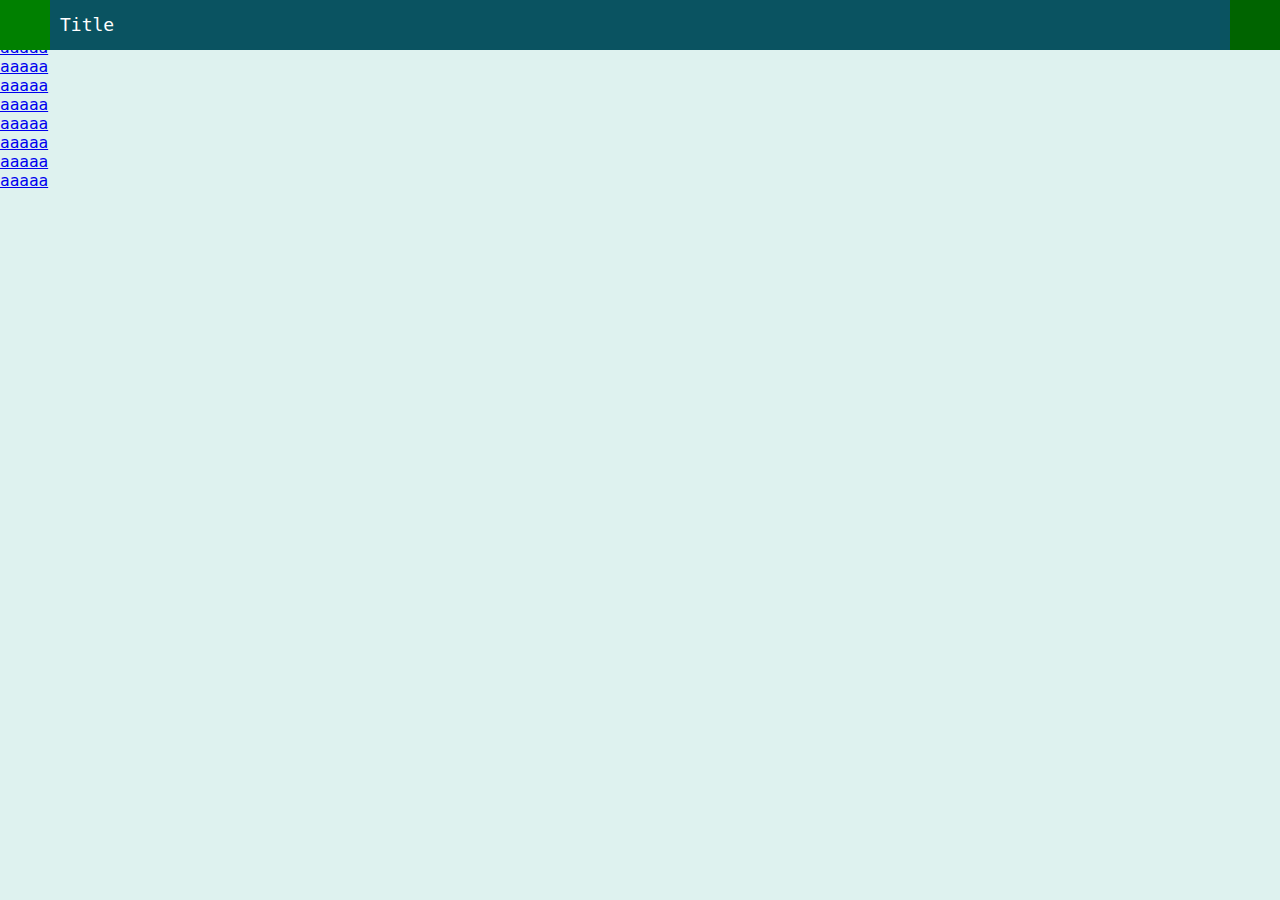
==== moblie/index.html @ fdcbc24a "7/13" ====
<!DOCTYPE html>
<html>
<head>
<meta name="viewport" content="width=device-width, initial-scale=1.0">
</head>
<body>

<style>
:root {
    --header_bg:rgb(10, 83, 97);
    --header_color:white;
}
*{
    margin:0;
    padding:0;
    box-sizing:border-box;
    font-family: ui-monospace, 'Cascadia Code', 'Source Code Pro', Menlo, Consolas, 'DejaVu Sans Mono', monospace;    
}
h1,h2,h3,h4,h5 {
    font-weight:normal;
}
body {
    background:rgb(222, 242, 239);
    color:#235;
}
header {
    background:var(--header_bg);
    color:var(--header_color);
    position:absolute;
    left:0;
    top:0;
    width:100%;
    height:50px;
    line-height:50px;
    overflow:hidden;
    zoom:1;
}
header > * {
    float:left;
}
header > *.right {
    float:right;
}
header p {
    font-size:18px;
    line-height:50px;
    height:50px;
    position:relative;
}
header label {
    position:absolute;
    left:0;
    top:0;
    right:0;
    bottom:0;
    padding:0 10px;
}
header .icon {
    width:50px;
    height:50px;
}
/*
sidenav {
    background:rgb(120, 188, 178);
    width:240px;
    position:absolute;
    left:0;
    top:0;
    bottom:0;
    overflow:auto;
}
sidenav a {
    display:block;
    color:#111;
    text-decoration:none;
    font-size:16px;
    padding:7px 12px;
}
archive {
    position:absolute;
    left:0;
    top:0;
    right:0;
    bottom:0;
    overflow:auto;
}
*/
</style>

<header>
    <p class="icon"><label style="background:green"></label></p>
    <p><label>Title Text...AAAAAAAAAAAAAAAAAAAAAAAAA</label></p>
    <p class="right icon"><label style="background:darkgreen"></label></p>
</header>

<sidenav>
    <p><a href="#">aaaaa</a></p>
    <p><a href="#">aaaaa</a></p>
    <p><a href="#">aaaaa</a></p>
    <p><a href="#">aaaaa</a></p>
    <p><a href="#">aaaaa</a></p>
    <p><a href="#">aaaaa</a></p>
    <p><a href="#">aaaaa</a></p>
    <p><a href="#">aaaaa</a></p>
    <p><a href="#">aaaaa</a></p>
    <p><a href="#">aaaaa</a></p>
</sidenav>


</body>
</html>
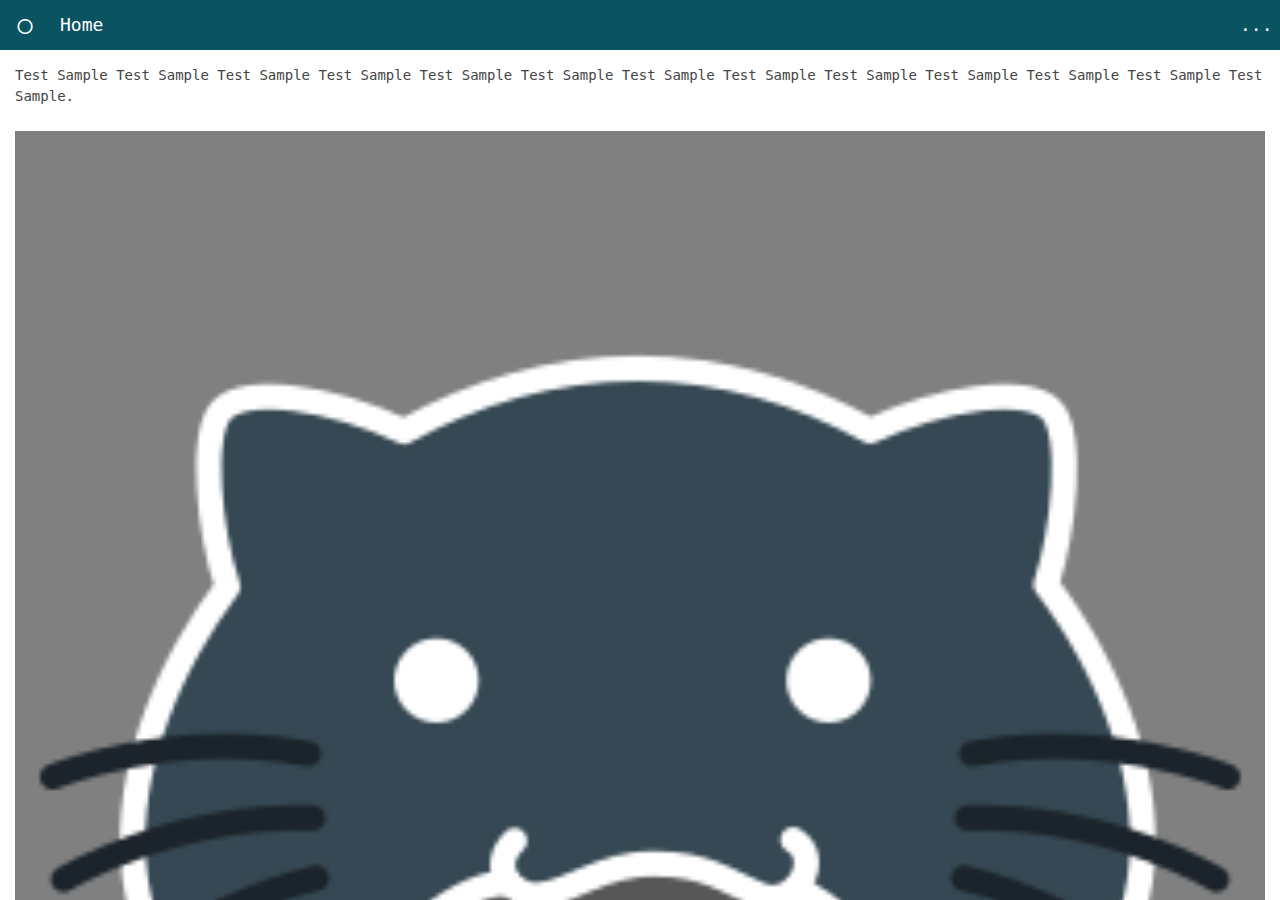
==== commit 4aeff31c: "7/15" ====
--- a/moblie/index.html
+++ b/moblie/index.html
@@ -2,101 +2,21 @@
 <html>
 <head>
 <meta name="viewport" content="width=device-width, initial-scale=1.0">
+<link rel="stylesheet" href="style.css">
 </head>
 <body>
 
-<style>
-:root {
-    --header_bg:rgb(10, 83, 97);
-    --header_color:white;
-}
-*{
-    margin:0;
-    padding:0;
-    box-sizing:border-box;
-    font-family: ui-monospace, 'Cascadia Code', 'Source Code Pro', Menlo, Consolas, 'DejaVu Sans Mono', monospace;    
-}
-h1,h2,h3,h4,h5 {
-    font-weight:normal;
-}
-body {
-    background:rgb(222, 242, 239);
-    color:#235;
-}
-header {
-    background:var(--header_bg);
-    color:var(--header_color);
-    position:absolute;
-    left:0;
-    top:0;
-    width:100%;
-    height:50px;
-    line-height:50px;
-    overflow:hidden;
-    zoom:1;
-}
-header > * {
-    float:left;
-}
-header > *.right {
-    float:right;
-}
-header p {
-    font-size:18px;
-    line-height:50px;
-    height:50px;
-    position:relative;
-}
-header label {
-    position:absolute;
-    left:0;
-    top:0;
-    right:0;
-    bottom:0;
-    padding:0 10px;
-}
-header .icon {
-    width:50px;
-    height:50px;
-}
-/*
-sidenav {
-    background:rgb(120, 188, 178);
-    width:240px;
-    position:absolute;
-    left:0;
-    top:0;
-    bottom:0;
-    overflow:auto;
-}
-sidenav a {
-    display:block;
-    color:#111;
-    text-decoration:none;
-    font-size:16px;
-    padding:7px 12px;
-}
-archive {
-    position:absolute;
-    left:0;
-    top:0;
-    right:0;
-    bottom:0;
-    overflow:auto;
-}
-*/
-</style>
-
 <header>
-    <p class="icon"><label style="background:green"></label></p>
-    <p><label>Title Text...AAAAAAAAAAAAAAAAAAAAAAAAA</label></p>
-    <p class="right icon"><label style="background:darkgreen"></label></p>
+    <p class="icon" onclick="sidenav()" style="text-align:center;font-size:25px;"><label>○</label></p>
+    <p><label>Home</label></p>
+    <p class="icon"><label>...</label></p>
 </header>
 
+<div class="sidenav_bg" onclick="sidenav()"></div>
 <sidenav>
-    <p><a href="#">aaaaa</a></p>
-    <p><a href="#">aaaaa</a></p>
-    <p><a href="#">aaaaa</a></p>
+    <p><a href="index.html">Home</a></p>
+    <p><a href="page1.html">page1</a></p>
+    <p><a href="page2.html">page2 (Form)</a></p>
     <p><a href="#">aaaaa</a></p>
     <p><a href="#">aaaaa</a></p>
     <p><a href="#">aaaaa</a></p>
@@ -106,6 +26,29 @@
     <p><a href="#">aaaaa</a></p>
 </sidenav>
 
+<archive>
+    <div class="wk">
+        <p>Test Sample Test Sample Test Sample Test Sample Test Sample Test Sample Test Sample Test Sample Test Sample Test Sample Test Sample Test Sample Test Sample.</p>
+        <img src="image.png" style="background:gray">    
+    </div>
+</archive>
 
+<script>
+let toggle = false;
+const sidenav = ()=>{
+    if (toggle) {
+        document.querySelector(".sidenav_bg").classList.remove("active");
+        document.querySelector("sidenav").classList.remove("active");
+        toggle = false;
+    }
+    else {
+        document.querySelector(".sidenav_bg").classList.add("active");
+        document.querySelector("sidenav").classList.add("active");
+        toggle = true;
+    }
+
+
+};
+</script>
 </body>
 </html>--- a/moblie/style.css
+++ b/moblie/style.css
@@ -0,0 +1,229 @@
+:root {
+    --header_bg:rgb(10, 83, 97);
+    --header_color:white;
+    --button_bg:rgb(30, 52, 88);
+    --button_color:white;
+    --create_bg:rgb(40, 150, 36);
+    --create_color:white;
+}
+*{
+    margin:0;
+    padding:0;
+    box-sizing:border-box;
+    font-family: ui-monospace, 'Cascadia Code', 'Source Code Pro', Menlo, Consolas, 'DejaVu Sans Mono', monospace;    
+    word-break: break-all;
+    letter-spacing:0;
+}
+h1,h2,h3,h4,h5 {
+    font-weight:normal;
+}
+body {
+    background:rgb(255, 255, 255);
+    color:#444;
+}
+header {
+    background:var(--header_bg);
+    color:var(--header_color);
+    position:absolute;
+    left:0;
+    top:0;
+    width:100%;
+    height:50px;
+    line-height:50px;
+    display:table;
+}
+header > * {
+    display:table-cell;
+    vertical-align:middle;
+    overflow:hidden;
+}
+header p {
+    font-size:18px;
+    line-height:50px;
+    height:50px;
+    position:relative;
+}
+header label {
+    position:absolute;
+    left:0;
+    top:0;
+    right:0;
+    bottom:0;
+    padding:0 10px;
+}
+header .icon {
+    width:50px;
+    height:50px;
+}
+sidenav {
+    background:var(--header_bg);
+    color:var(--header_color);
+    box-shadow:none;
+    width:240px;
+    position:absolute;
+    left:-240px;
+    top:0;
+    bottom:0;
+    overflow:auto;
+    transition-duration:300ms;
+    z-index:3;
+}
+sidenav.active {
+    left:0;
+    box-shadow:0 0 10px #999;
+}
+sidenav a {
+    display:block;
+    color:var(--header_color);
+    text-decoration:none;
+    font-size:16px;
+    border-bottom:solid 1px rgba(255,255,255,0.5);
+    padding:15px;
+}
+.sidenav_bg {
+    position:absolute;
+    left:-100%;
+    top:0;
+    width:100%;
+    height:100%;
+    background:rgba(0,0,0,0);
+    transition-duration:300ms;
+    z-index:2;
+}
+.sidenav_bg.active{
+    background:rgba(0,0,0,0.6);
+    left:0;
+}
+archive {
+    position:absolute;
+    left:0;
+    top:0;
+    right:0;
+    bottom:0;
+    overflow:auto;
+    font-size:14px;
+    line-height:1.3rem;
+}
+archive .wk {
+    padding:15px;
+}
+header ~ archive {
+    top:50px;
+}
+archive p {
+    margin-bottom:1.5rem;
+}
+archive img {
+    width:100%;
+}
+archive ul {
+    list-style-type:none;
+}
+archive ul li {
+    margin:0;
+    padding:0;
+    overflow:hidden;
+    border-bottom:solid 1px rgba(20,20,20, 0.1);
+}
+archive ul li ul li {
+    padding-left:20px;
+}
+archive dl dt {
+    background: rgb(0,0,0,0.2);
+    padding:8px 15px;
+    display:block;
+    font-weight:bold;
+}
+archive ul li a,
+archive ul li label {
+    padding:10px 15px;
+    display:block;
+    background:white;
+    color:#333;
+    text-decoration:none;
+    position:relative;
+}
+archive ul li a.inline,
+archive ul li label.inline {
+    display:inline-block;
+}
+archive ul li .arrow:after{
+    content:"";
+    position:absolute;
+    display:block;
+    width:15px;
+    height:15px;
+    border-right:solid 1px rgba(0,0,0,0.6);
+    border-bottom:solid 1px rgba(0,0,0,0.6);
+    transform:rotate(-45deg);
+    top:12px;
+    right:15px;
+}
+archive ul li .plus:after{
+    content:"+";
+    font-size:20px;
+    color:rgba(0,0,0,0.3);
+    position:absolute;
+    display:block;
+    top:50%;
+    transform:translateY(-50%);
+    right:15px;
+}
+archive ul li span {
+    display:inline-block;
+    vertical-align:middle;
+}
+archive ul li span.icon {
+    background:rgba(0,0,0,0.2);
+    width:20px;
+    height:20px;
+}
+archive ul li input,
+archive ul li select,
+archive ul li textarea {
+    display:block;
+    width:100%;
+    padding:0 15px;
+    height:40px;
+    line-height:40px;
+    border:none;
+    font-size:15px;
+    outline:none;
+}
+archive ul li input[type=radio], 
+archive ul li input[type=checkbox] {
+    width:auto;    
+    height:auto;
+    display:inline-block;
+    zoom:1.2;
+    vertical-align:middle;
+    margin-right:10px;
+}
+archive ul li textarea {
+    line-height:1.5rem;
+    min-height:200px;
+    padding:10px 15px;
+}
+.btn {
+    background:var(--button_bg);
+    color:var(--button_color);
+    line-height:40px;
+    height:40px;
+    padding: 0 15px;
+    border:none;
+    display:block;
+    width:100%;
+    border-radius:3px;    
+    font-size:15px; 
+    opacity:1;   
+    transition-duration:300ms;
+}
+.btn:active{
+    opacity:0.5;
+}
+.btn.create_btn {
+    background:var(--create_bg);
+    color:var(--create_color);
+}
+.m5 { margin:5px; }
+.m10 {margin:10px; }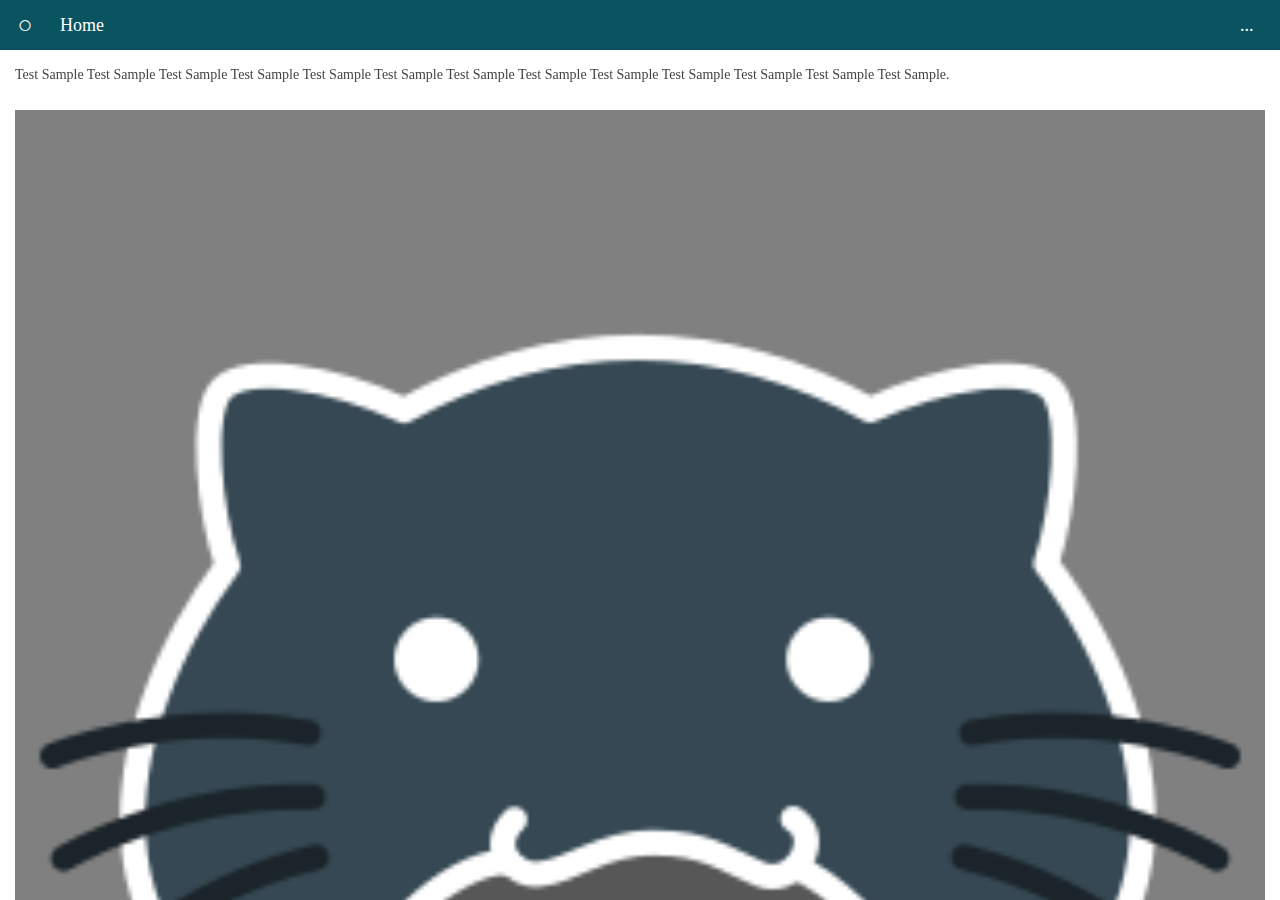
==== commit 2f9ef12e: "7/17" ====
--- a/moblie/index.html
+++ b/moblie/index.html
@@ -17,6 +17,7 @@
     <p><a href="index.html">Home</a></p>
     <p><a href="page1.html">page1</a></p>
     <p><a href="page2.html">page2 (Form)</a></p>
+    <p><a href="page3.html">page3 (Dialog)</a></p>
     <p><a href="#">aaaaa</a></p>
     <p><a href="#">aaaaa</a></p>
     <p><a href="#">aaaaa</a></p>
--- a/moblie/style.css
+++ b/moblie/style.css
@@ -10,7 +10,6 @@
     margin:0;
     padding:0;
     box-sizing:border-box;
-    font-family: ui-monospace, 'Cascadia Code', 'Source Code Pro', Menlo, Consolas, 'DejaVu Sans Mono', monospace;    
     word-break: break-all;
     letter-spacing:0;
 }
@@ -20,6 +19,31 @@
 body {
     background:rgb(255, 255, 255);
     color:#444;
+}
+a {
+    color:#666;
+    text-decoration:none;
+}
+.wk {
+    padding:15px;
+}
+.text_right {
+    text-align:right;
+}
+.text_center {
+    text-align:center;
+}
+.f_none {
+    float:none;
+}
+.f_left {
+    float:left;
+}
+.f_right {
+    float:right;
+}
+.disabled {
+    color:gray;
 }
 header {
     background:var(--header_bg);
@@ -95,7 +119,7 @@
     left:0;
 }
 archive {
-    position:absolute;
+    position:fixed;
     left:0;
     top:0;
     right:0;
@@ -104,9 +128,7 @@
     font-size:14px;
     line-height:1.3rem;
 }
-archive .wk {
-    padding:15px;
-}
+
 header ~ archive {
     top:50px;
 }
@@ -134,18 +156,23 @@
     display:block;
     font-weight:bold;
 }
-archive ul li a,
-archive ul li label {
+archive ul li > *{
     padding:10px 15px;
-    display:block;
+    display:table;
     background:white;
     color:#333;
     text-decoration:none;
     position:relative;
-}
-archive ul li a.inline,
-archive ul li label.inline {
+    width:100%;
+}
+archive ul li.inline > * {
     display:inline-block;
+    width:auto;
+}
+archive ul li > * > * {
+    display:table-cell;
+    vertical-align:middle;
+    width:100%;
 }
 archive ul li .arrow:after{
     content:"";
@@ -169,18 +196,14 @@
     transform:translateY(-50%);
     right:15px;
 }
-archive ul li span {
-    display:inline-block;
-    vertical-align:middle;
-}
 archive ul li span.icon {
     background:rgba(0,0,0,0.2);
     width:20px;
     height:20px;
 }
-archive ul li input,
-archive ul li select,
-archive ul li textarea {
+input,
+select,
+textarea {
     display:block;
     width:100%;
     padding:0 15px;
@@ -190,16 +213,97 @@
     font-size:15px;
     outline:none;
 }
-archive ul li input[type=radio], 
-archive ul li input[type=checkbox] {
-    width:auto;    
-    height:auto;
+input[type=radio], 
+input[type=checkbox] {
+    appearance: none;;
+    width:22px;
+    height:22px;
+    padding:0;
     display:inline-block;
-    zoom:1.2;
     vertical-align:middle;
-    margin-right:10px;
-}
-archive ul li textarea {
+    border:solid 3px lightgray;
+    border-radius:4px;
+    position:relative;
+    transition-duration:300ms;
+}
+input[type=radio]:after,
+input[type=checkbox]:after{
+    content:"";
+    display:block;
+    position:absolute;
+    opacity:0;
+    transition-duration:300ms;
+}
+input[type=radio]{
+    border-radius:50%;
+}
+input[type=radio]:after{
+    width:11px;
+    height:11px;
+    left:50%;
+    top:50%;
+    transform:translateX(-50%) translateY(-50%);
+    border-radius:50%;
+    background:rgb(37, 161, 33);
+}
+input[type=radio]:checked {
+    border:solid 3px rgb(37, 161, 33);
+}
+input[type=radio]:checked:after{
+    opacity:1;
+}
+input[type=radio][disabled],
+input[type=checkbox][disabled] {
+    border:solid 3px rgba(0,0,0,0.05);
+    background:rgba(0,0,0,0.05);
+}
+input[type=checkbox]:after {
+    content:"\02713";
+    width:20px;
+    height:20px;
+    zoom:1.1;
+    left:0;
+    top:0;
+    font-weight:bold;
+    line-height:18px;
+    text-align:center;
+    color:white;
+}
+input[type=checkbox]:checked:after {
+    opacity:1;
+}
+input[type=checkbox]:checked {
+    border:solid 3px rgb(37, 161, 33);
+    background:rgb(37, 161, 33);
+    opacity:1;
+}
+input[type=checkbox].switch {
+    width:44px;
+    border-radius:11px;
+    background:lightgray;
+}
+input[type=checkbox].switch:after{
+    content:"";
+    background:white;
+    width:16px;
+    height:16px;
+    border-radius:50%;
+    left:0;
+    top:50%;
+    transform:translateY(-50%);
+    opacity:1;
+}
+input[type=checkbox].switch:checked {
+    background:rgb(37, 161, 33);
+}
+input[type=checkbox].switch:checked:after {
+    left:18px;
+}
+input[type=checkbox][disabled].switch {
+    border:solid 3px rgba(0,0,0,0.05);
+    background:rgba(0,0,0,0.05);
+}
+ textarea {
     line-height:1.5rem;
     min-height:200px;
     padding:10px 15px;
@@ -226,4 +330,78 @@
     color:var(--create_color);
 }
 .m5 { margin:5px; }
-.m10 {margin:10px; }+.m10 {margin:10px; }
+.mr5 { margin-right:5px; }
+.mr10 { margin-right:10px; }
+.ml5 { margin-left:5px; }
+.ml10 { margin-left:10px; }
+
+dialog {
+    position:fixed;
+    display:block;
+    z-index:-1;
+    opacity:0;
+    left:0;
+    top:0;
+    width:100%;
+    height:100%;
+    background:rgba(0,0,0,0.7);
+    transition-duration:300ms;
+    transition-property: opacity;;
+}
+dialog dwindow {
+    position:absolute;
+    z-index:-1;
+    background:white;
+    display:table;
+    width:100%;
+    max-width:75%;
+    top:50%;
+    left:50%;
+    opacity:0;
+    transform:translateX(-50%) translateY(-50%);
+    transition-duration:300ms;
+    transition-property: opacity;;
+}
+dialog dwindow.minimum {
+    max-width:inherit;
+    width:auto;
+}
+dialog dwindow.maximum{
+    max-width:90%
+}
+dialog dheader,
+dialog dfooter,
+dialog dcontent {
+    display:table-row;
+}
+dialog dheader > *,
+dialog dfooter > *,
+dialog dcontent > *{
+    display:table-cell;
+}
+dialog dheader > *{
+    padding:0 15px;
+    height:50px;
+    line-height:50px;
+    font-weight:bold;
+}
+dialog dfooter > * {
+    padding:10px 15px;
+    overflow:hidden;
+    zoom:1;
+}
+dialog dfooter > * > * {
+    float:left;
+}
+dialog dfooter > * > *.f_right {
+    float:right;
+}
+dialog.open {
+    opacity:1;
+    z-index:10;
+}
+dialog.open dwindow{
+    opacity:1;
+    z-index:10;
+}